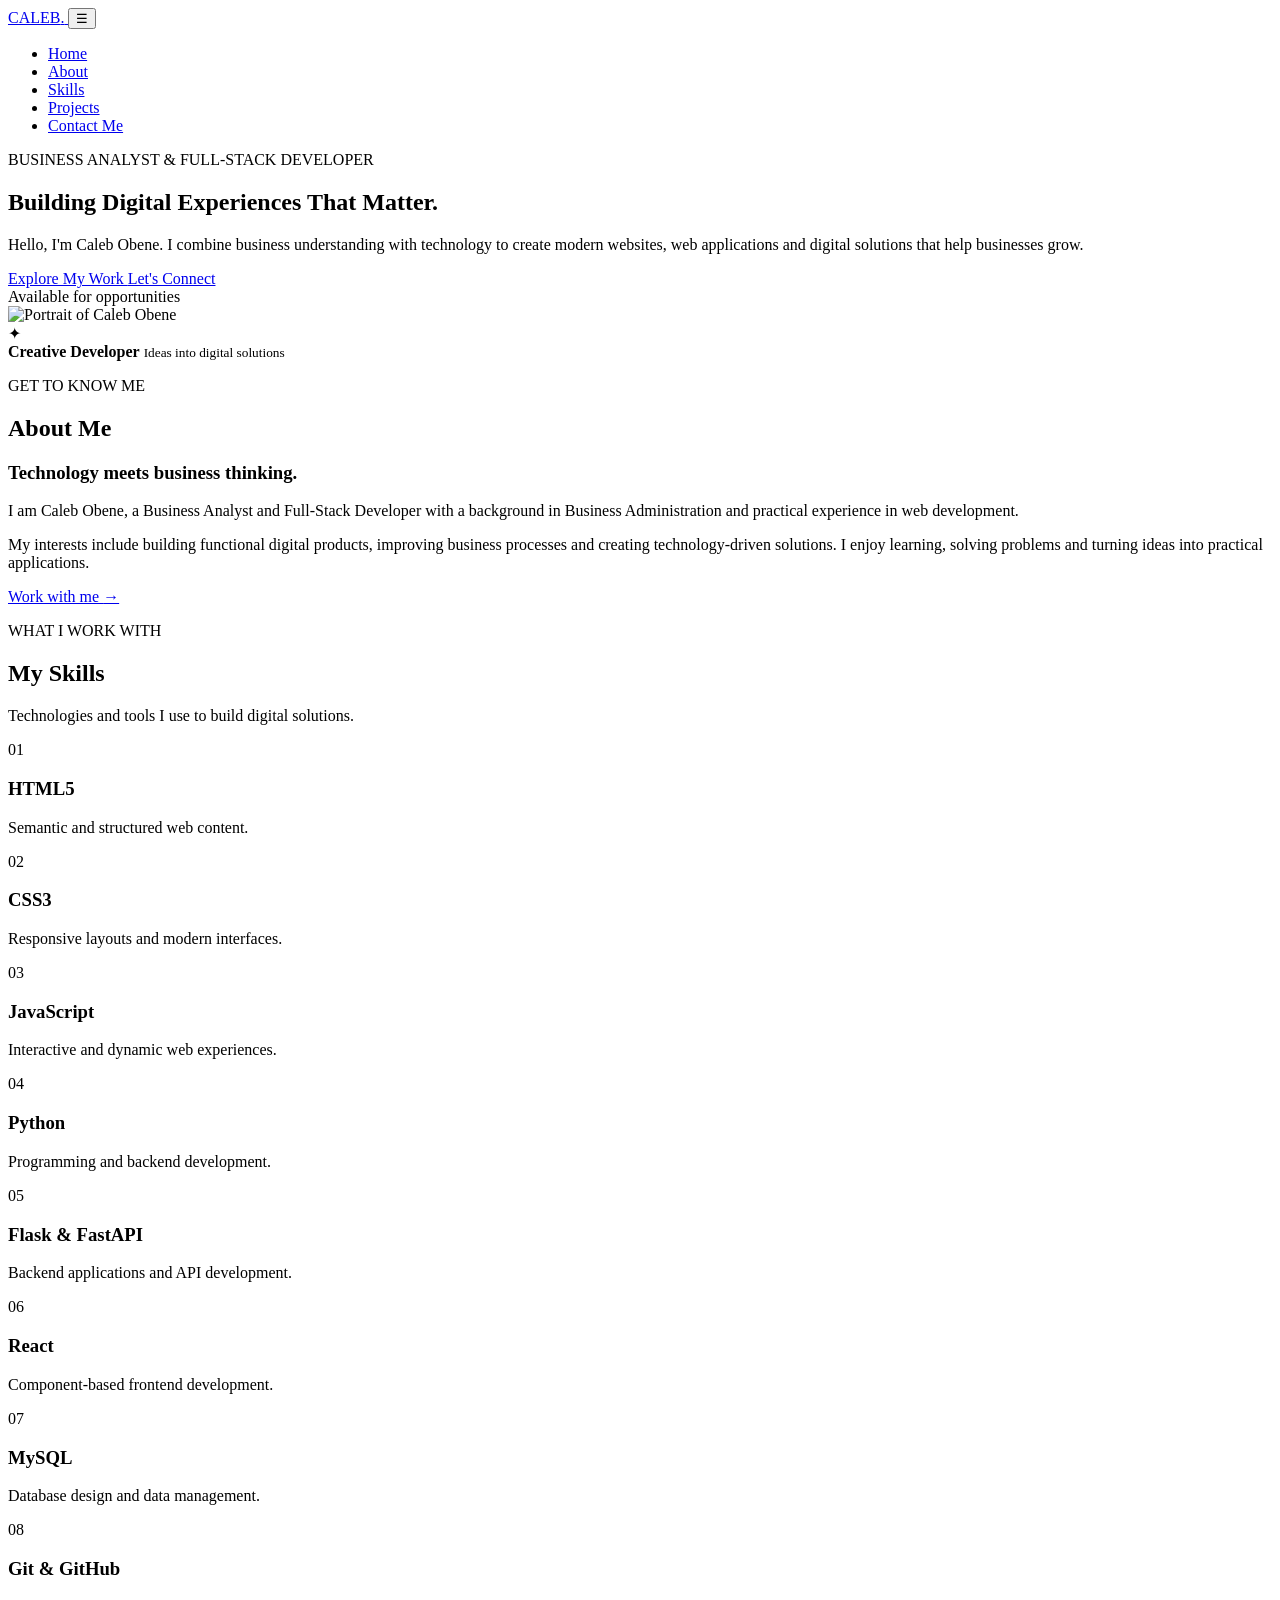
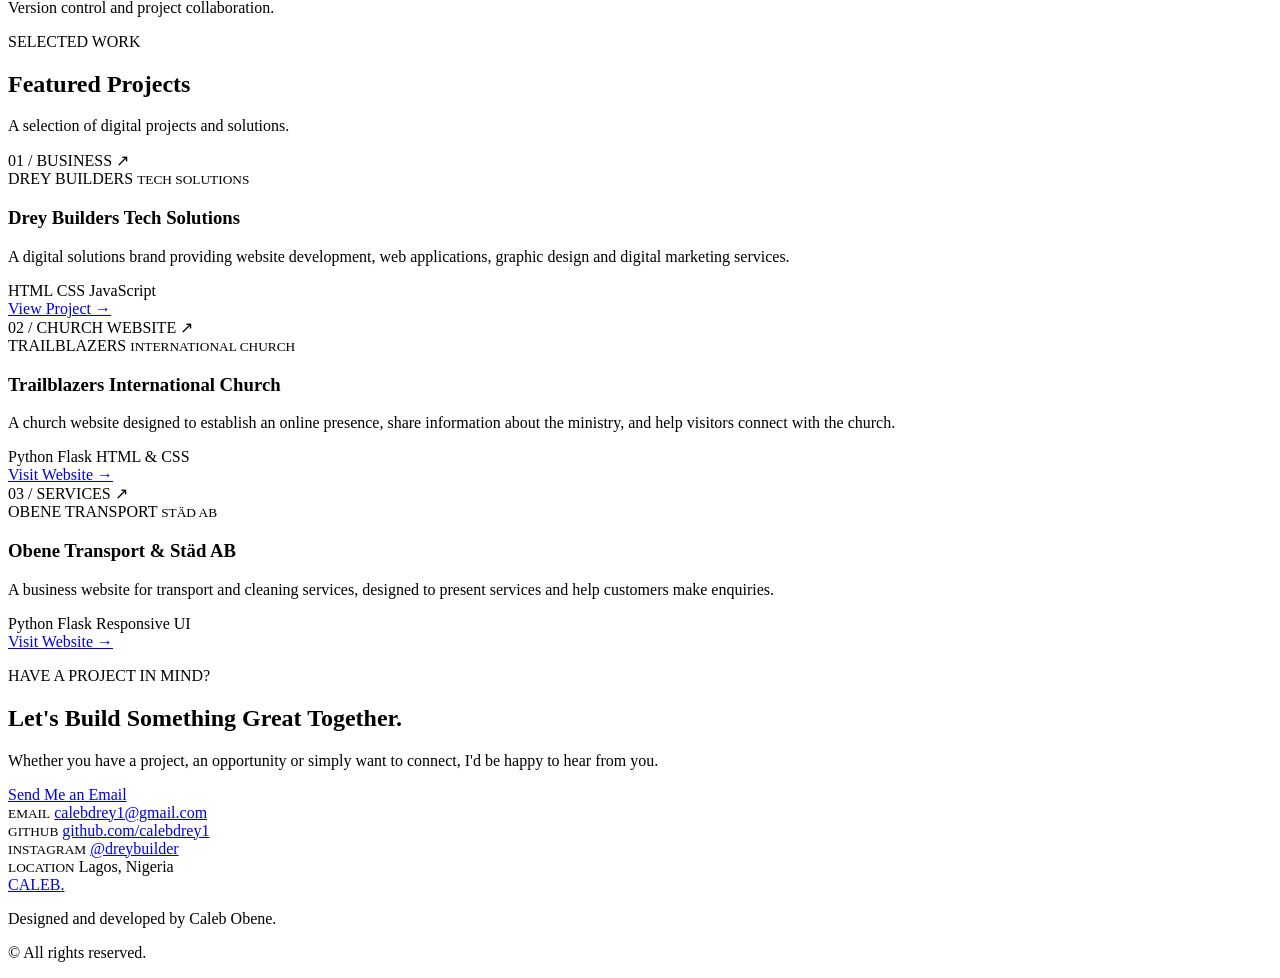
==== WebDev-L1-Portfolio/index.html @ 24cdea8c "Create index.html" ====
<!DOCTYPE html>
<html lang="en">
<head>
    <meta charset="UTF-8">
    <meta name="viewport" content="width=device-width, initial-scale=1.0">

    <meta name="description" content="Caleb Obene is a Business Analyst and Full-Stack Developer building modern websites, web applications and digital solutions.">
    <meta name="keywords" content="Caleb Obene, Full Stack Developer, Business Analyst, Web Developer, Python, Flask, React, Drey Builders">
    <meta name="author" content="Caleb Obene">

    <title>Caleb Obene | Full-Stack Developer</title>

    <link rel="preconnect" href="https://fonts.googleapis.com">
    <link rel="preconnect" href="https://fonts.gstatic.com" crossorigin>

    <link href="https://fonts.googleapis.com/css2?family=DM+Sans:wght@400;500;600;700&family=Space+Grotesk:wght@400;500;600;700&display=swap" rel="stylesheet">

    <link rel="stylesheet" href="style.css">
</head>

<body>

    <!-- NAVIGATION -->
    <header class="header">
        <nav class="navbar container">

            <a href="#home" class="logo">
                CALEB<span>.</span>
            </a>

            <button class="menu-toggle" id="menu-toggle"
                aria-label="Toggle navigation"
                aria-expanded="false">
                ☰
            </button>

            <ul class="nav-links" id="nav-links">
                <li><a href="#home">Home</a></li>
                <li><a href="#about">About</a></li>
                <li><a href="#skills">Skills</a></li>
                <li><a href="#projects">Projects</a></li>
                <li><a href="#contact" class="nav-contact">Contact Me</a></li>
            </ul>

        </nav>
    </header>


    <main>

        <!-- HERO SECTION -->
        <section class="hero container" id="home">

            <div class="hero-content">

                <p class="eyebrow">
                    BUSINESS ANALYST & FULL-STACK DEVELOPER
                </p>

                <h1>
                    Building Digital
                    <span>Experiences</span>
                    That Matter.
                </h1>

                <p class="hero-description">
                    Hello, I'm Caleb Obene. I combine business understanding
                    with technology to create modern websites, web applications
                    and digital solutions that help businesses grow.
                </p>

                <div class="hero-buttons">
                    <a href="#projects" class="btn btn-primary">
                        Explore My Work
                    </a>

                    <a href="#contact" class="btn btn-outline">
                        Let's Connect
                    </a>
                </div>

                <div class="hero-status">
                    <span class="status-dot"></span>
                    Available for opportunities
                </div>

            </div>


            <div class="hero-image">

                <div class="image-frame">
                    <img src="images/caleb.jpg"
                         alt="Portrait of Caleb Obene"
                         class="profile-photo">
                </div>

                <div class="floating-card">
                    <span class="floating-icon">✦</span>
                    <div>
                        <strong>Creative Developer</strong>
                        <small>Ideas into digital solutions</small>
                    </div>
                </div>

                <div class="image-decoration"></div>

            </div>

        </section>


        <!-- ABOUT SECTION -->
        <section class="section about-section" id="about">

            <div class="container">

                <div class="section-heading">
                    <p class="eyebrow">GET TO KNOW ME</p>
                    <h2>About <span>Me</span></h2>
                </div>

                <div class="about-content">

                    <div class="about-label">
                        <h3>Technology meets business thinking.</h3>
                    </div>

                    <div class="about-description">
                        <p>
                            I am Caleb Obene, a Business Analyst and Full-Stack
                            Developer with a background in Business Administration
                            and practical experience in web development.
                        </p>

                        <p>
                            My interests include building functional digital
                            products, improving business processes and creating
                            technology-driven solutions. I enjoy learning,
                            solving problems and turning ideas into practical
                            applications.
                        </p>

                        <a href="#contact" class="text-link">
                            Work with me <span>→</span>
                        </a>
                    </div>

                </div>

            </div>

        </section>


        <!-- SKILLS SECTION -->
        <section class="section skills-section" id="skills">

            <div class="container">

                <div class="section-heading">
                    <p class="eyebrow">WHAT I WORK WITH</p>
                    <h2>My <span>Skills</span></h2>
                    <p class="section-subtitle">
                        Technologies and tools I use to build digital solutions.
                    </p>
                </div>

                <div class="skills-grid">

                    <div class="skill-card">
                        <span class="skill-number">01</span>
                        <h3>HTML5</h3>
                        <p>Semantic and structured web content.</p>
                    </div>

                    <div class="skill-card">
                        <span class="skill-number">02</span>
                        <h3>CSS3</h3>
                        <p>Responsive layouts and modern interfaces.</p>
                    </div>

                    <div class="skill-card">
                        <span class="skill-number">03</span>
                        <h3>JavaScript</h3>
                        <p>Interactive and dynamic web experiences.</p>
                    </div>

                    <div class="skill-card">
                        <span class="skill-number">04</span>
                        <h3>Python</h3>
                        <p>Programming and backend development.</p>
                    </div>

                    <div class="skill-card">
                        <span class="skill-number">05</span>
                        <h3>Flask & FastAPI</h3>
                        <p>Backend applications and API development.</p>
                    </div>

                    <div class="skill-card">
                        <span class="skill-number">06</span>
                        <h3>React</h3>
                        <p>Component-based frontend development.</p>
                    </div>

                    <div class="skill-card">
                        <span class="skill-number">07</span>
                        <h3>MySQL</h3>
                        <p>Database design and data management.</p>
                    </div>

                    <div class="skill-card">
                        <span class="skill-number">08</span>
                        <h3>Git & GitHub</h3>
                        <p>Version control and project collaboration.</p>
                    </div>

                </div>

            </div>

        </section>


        <!-- PROJECTS SECTION -->
        <section class="section projects-section" id="projects">

            <div class="container">

                <div class="section-heading">
                    <p class="eyebrow">SELECTED WORK</p>
                    <h2>Featured <span>Projects</span></h2>
                    <p class="section-subtitle">
                        A selection of digital projects and solutions.
                    </p>
                </div>

                <div class="projects-grid">

                    <!-- PROJECT 1 -->
                    <article class="project-card">

                        <div class="project-top">
                            <span class="project-category">01 / BUSINESS</span>
                            <span class="project-arrow">↗</span>
                        </div>

                        <div class="project-visual visual-one">
                            <span>DREY BUILDERS</span>
                            <small>TECH SOLUTIONS</small>
                        </div>

                        <div class="project-info">
                            <h3>Drey Builders Tech Solutions</h3>

                            <p>
                                A digital solutions brand providing website
                                development, web applications, graphic design
                                and digital marketing services.
                            </p>

                            <div class="project-tags">
                                <span>HTML</span>
                                <span>CSS</span>
                                <span>JavaScript</span>
                            </div>

                            <a href="https://calebdrey1.github.io/dreycaleb/index.html"
                               target="_blank" rel="noopener noreferrer"
                               class="project-link">
                                View Project →
                            </a>
                        </div>

                    </article>


                                        
                    <!-- PROJECT 2 -->
                    <article class="project-card">

                        <div class="project-top">
                            <span class="project-category">02 / CHURCH WEBSITE</span>
                            <span class="project-arrow">↗</span>
                        </div>

                        <div class="project-visual visual-two">
                            <span>TRAILBLAZERS</span>
                            <small>INTERNATIONAL CHURCH</small>
                        </div>

                        <div class="project-info">
                            <h3>Trailblazers International Church</h3>

                            <p>
                                A church website designed to establish an online presence,
                                share information about the ministry, and help visitors
                                connect with the church.
                            </p>

                            <div class="project-tags">
                                <span>Python</span>
                                <span>Flask</span>
                                <span>HTML & CSS</span>
                            </div>

                            <a href="https://tic.com.ng"
                            target="_blank"
                            rel="noopener noreferrer"
                            class="project-link">
                                Visit Website →
                            </a>
                        </div>

                    </article>



                    <!-- PROJECT 3 -->
                    <article class="project-card">

                        <div class="project-top">
                            <span class="project-category">03 / SERVICES</span>
                            <span class="project-arrow">↗</span>
                        </div>

                        <div class="project-visual visual-three">
                            <span>OBENE TRANSPORT</span>
                            <small>STÄD AB</small>
                        </div>

                        <div class="project-info">
                            <h3>Obene Transport & Städ AB</h3>

                            <p>
                                A business website for transport and cleaning
                                services, designed to present services and
                                help customers make enquiries.
                            </p>

                            <div class="project-tags">
                                <span>Python</span>
                                <span>Flask</span>
                                <span>Responsive UI</span>
                            </div>

                            <a href="https://obenetransport.se"
                               target="_blank" rel="noopener noreferrer"
                               class="project-link">
                                Visit Website →
                            </a>
                        </div>

                    </article>

                </div>

            </div>

        </section>


        <!-- CONTACT SECTION -->
        <section class="section contact-section" id="contact">

            <div class="container contact-container">

                <div class="contact-content">

                    <p class="eyebrow">HAVE A PROJECT IN MIND?</p>

                    <h2>
                        Let's Build Something
                        <span>Great Together.</span>
                    </h2>

                    <p>
                        Whether you have a project, an opportunity or simply
                        want to connect, I'd be happy to hear from you.
                    </p>

                    <a href="mailto:calebdrey1@gmail.com"
                       class="btn btn-primary">
                        Send Me an Email
                    </a>

                </div>

                <div class="contact-details">

                    <div class="contact-item">
                        <small>EMAIL</small>
                        <a href="mailto:calebdrey1@gmail.com">
                            calebdrey1@gmail.com
                        </a>
                    </div>

                    <div class="contact-item">
                        <small>GITHUB</small>
                        <a href="https://github.com/calebdrey1"
                           target="_blank" rel="noopener noreferrer">
                            github.com/calebdrey1
                        </a>
                    </div>

                    <div class="contact-item">
                        <small>INSTAGRAM</small>
                        <a href="https://www.instagram.com/dreybuilder/"
                           target="_blank" rel="noopener noreferrer">
                            @dreybuilder
                        </a>
                    </div>

                    <div class="contact-item">
                        <small>LOCATION</small>
                        <span>Lagos, Nigeria</span>
                    </div>

                </div>

            </div>

        </section>

    </main>


    <!-- FOOTER -->
    <footer class="footer">

        <div class="container footer-content">

            <a href="#home" class="logo">
                CALEB<span>.</span>
            </a>

            <p>
                Designed and developed by Caleb Obene.
            </p>

            <p>
                © <span id="current-year"></span> All rights reserved.
            </p>

        </div>

    </footer>


    <script src="script.js"></script>

</body>
</html>
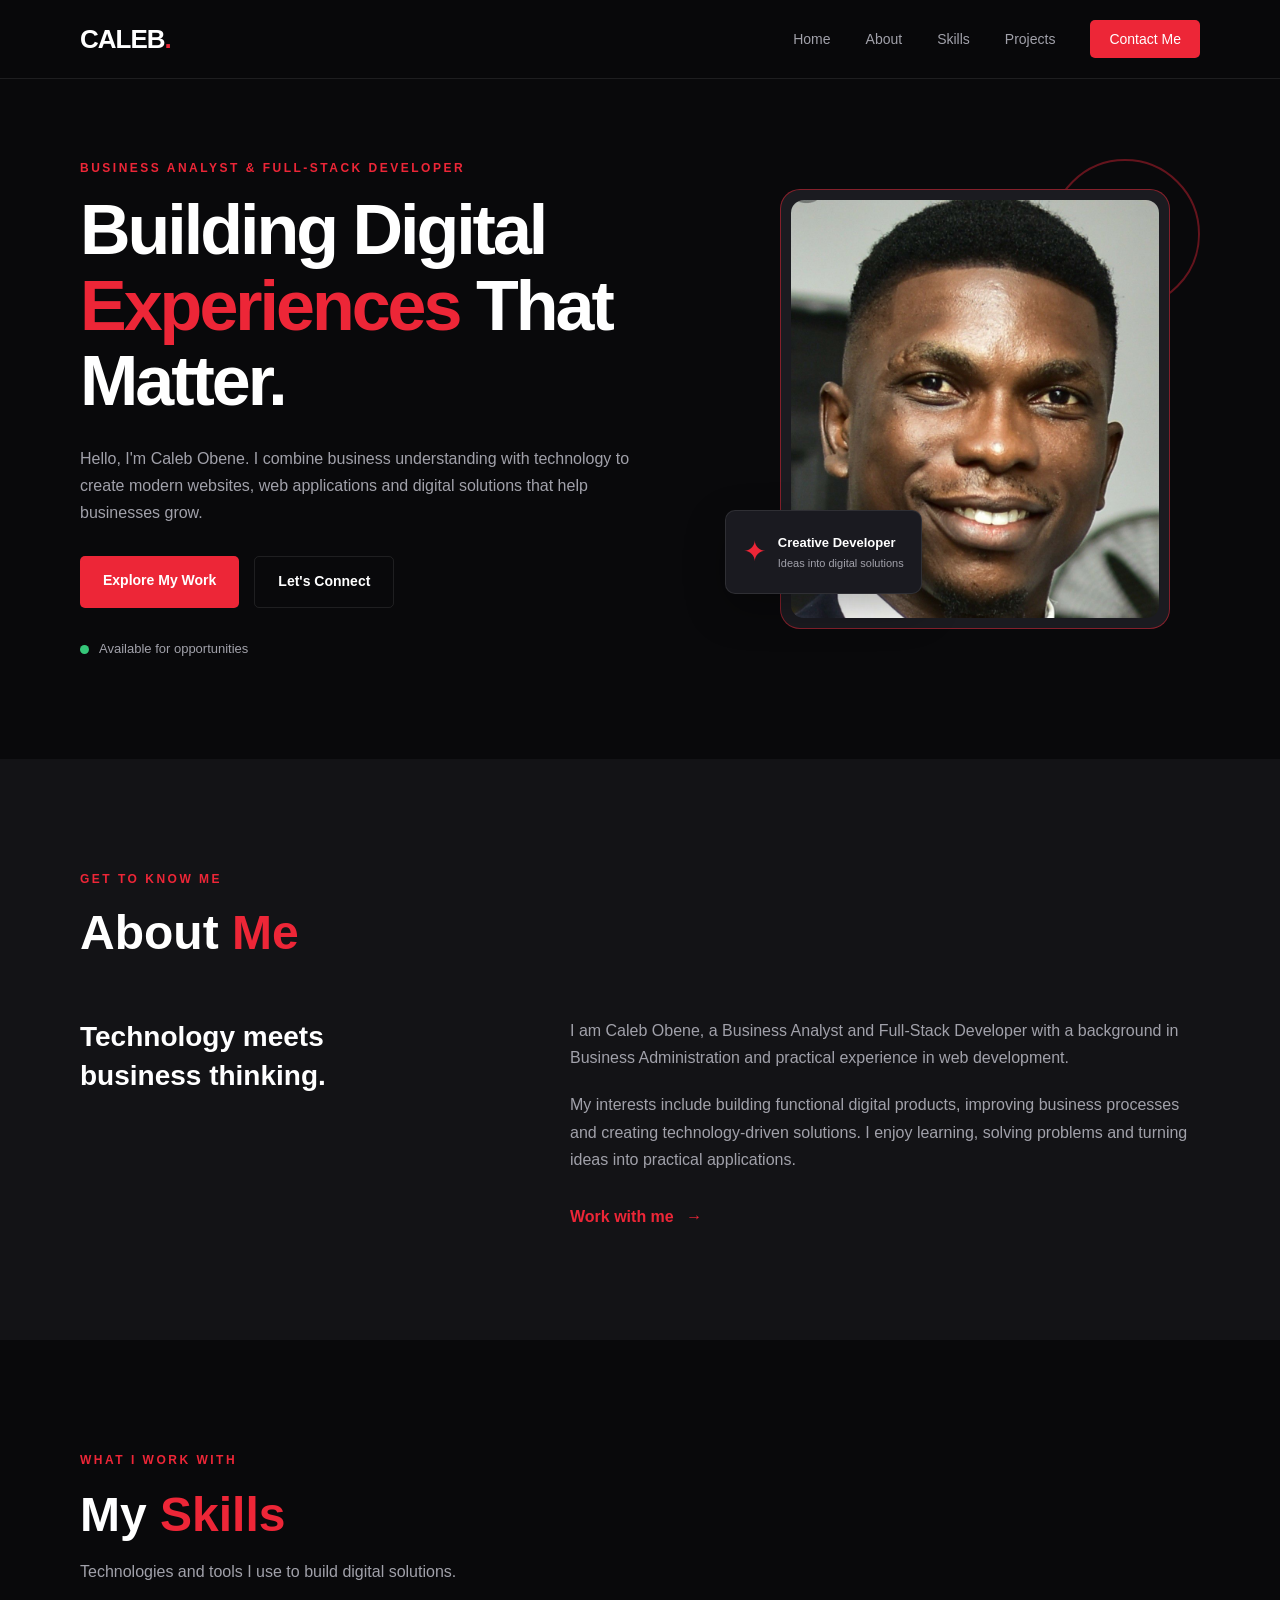
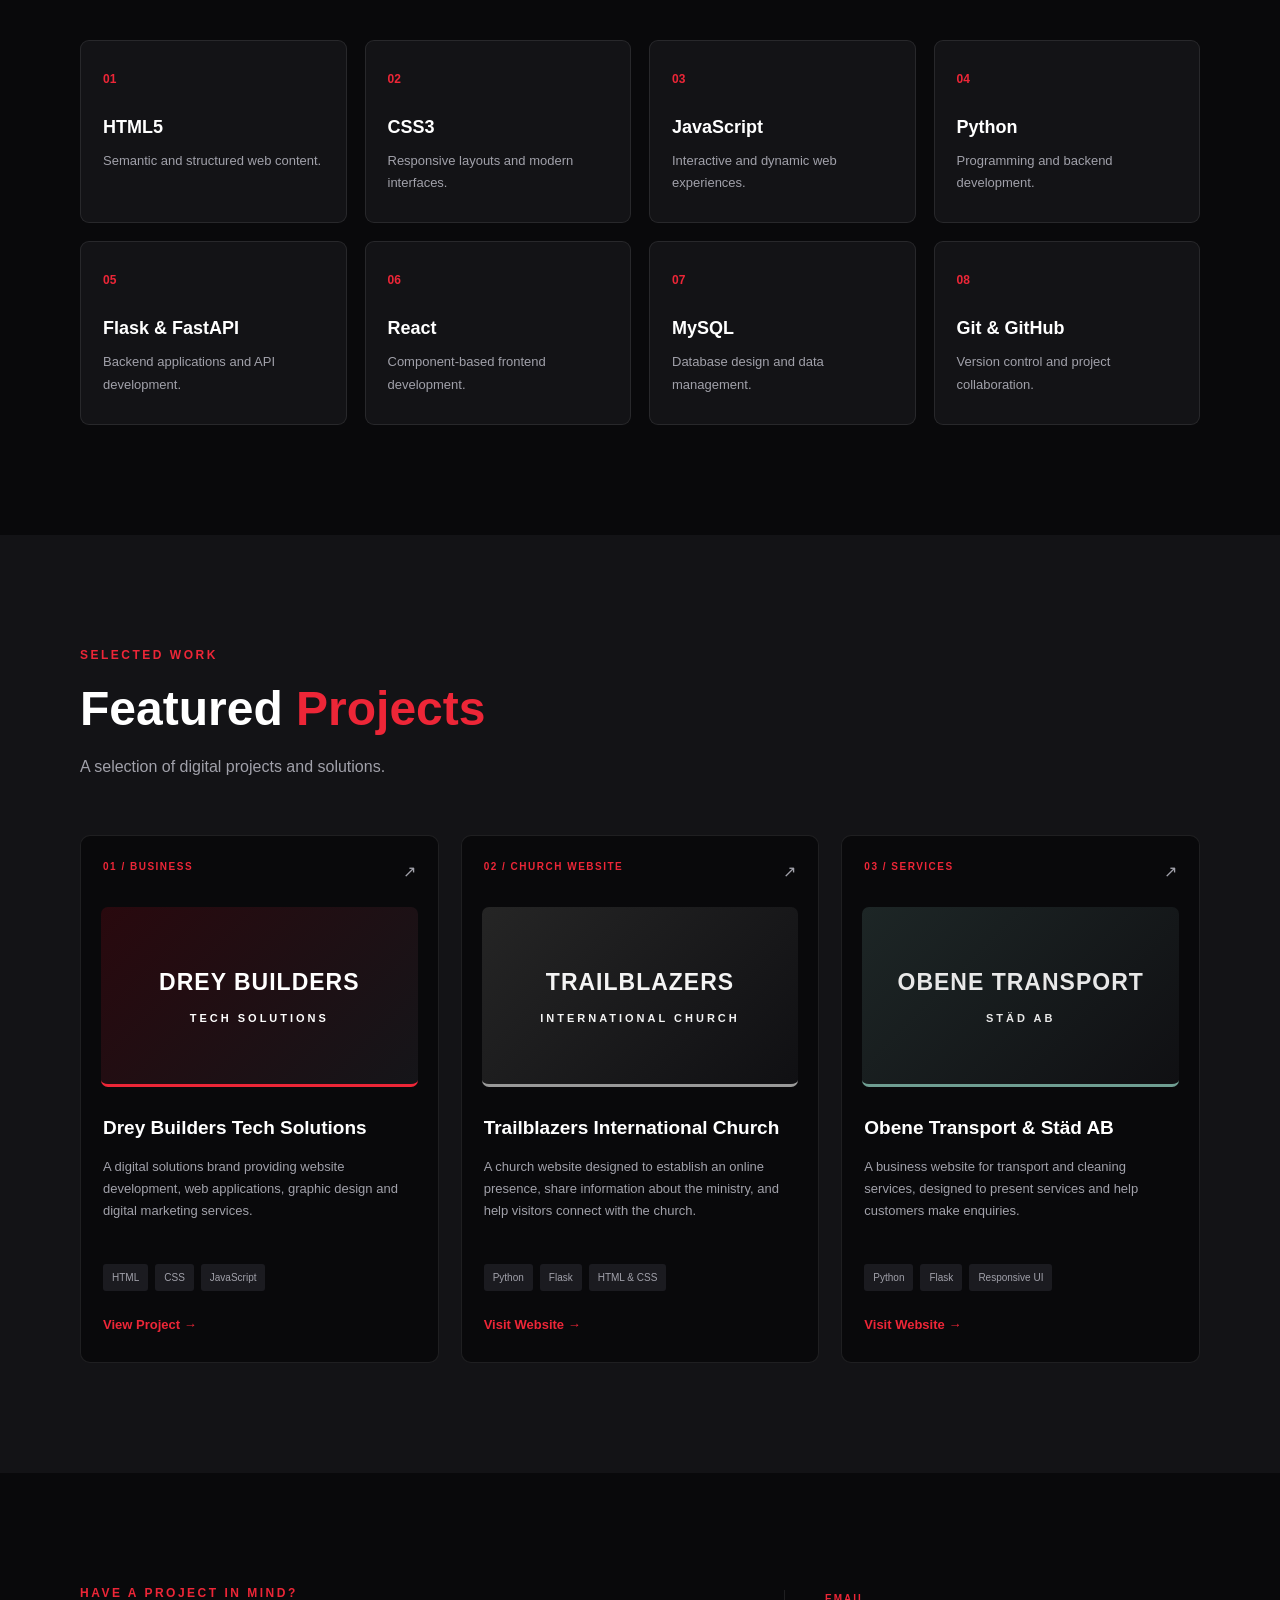
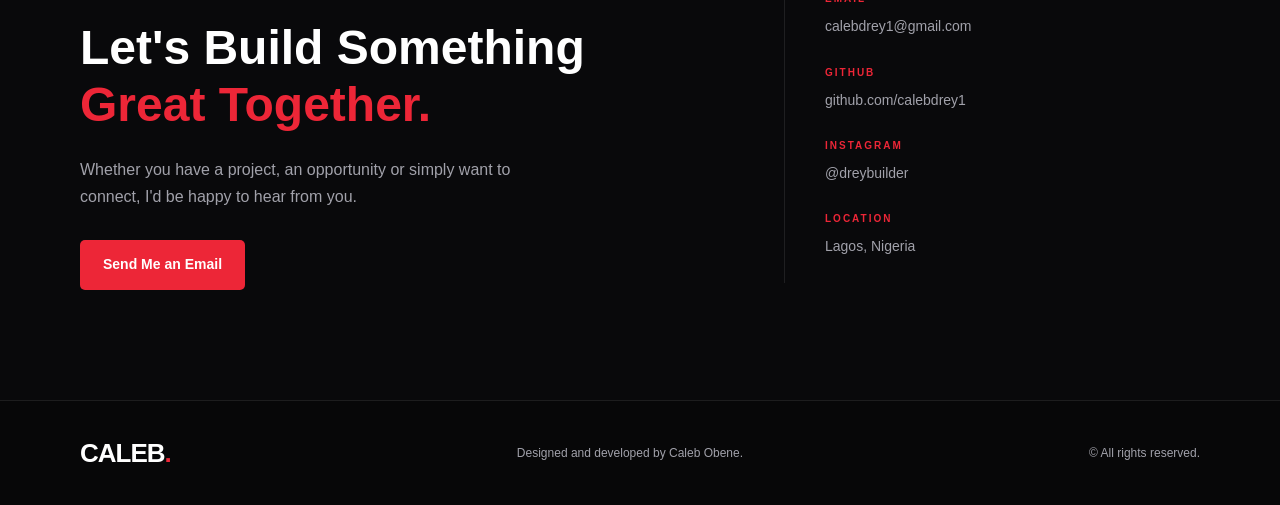
==== commit 64c16699: "Update index.html" ====
--- a/WebDev-L1-Portfolio/index.html
+++ b/WebDev-L1-Portfolio/index.html
@@ -91,7 +91,7 @@
             <div class="hero-image">
 
                 <div class="image-frame">
-                    <img src="images/caleb.jpg"
+                    <img src="caleb.jpg"
                          alt="Portrait of Caleb Obene"
                          class="profile-photo">
                 </div>
--- a/WebDev-L1-Portfolio/style.css
+++ b/WebDev-L1-Portfolio/style.css
@@ -0,0 +1,760 @@
+
+/* =========================
+   GLOBAL SETTINGS
+========================= */
+
+:root {
+    --background: #09090b;
+    --surface: #131316;
+    --surface-light: #1b1b20;
+    --red: #ed2637;
+    --white: #ffffff;
+    --muted: #a1a1aa;
+    --border: rgba(255, 255, 255, 0.09);
+}
+
+* {
+    margin: 0;
+    padding: 0;
+    box-sizing: border-box;
+    scroll-behavior: smooth;
+}
+
+body {
+    background: var(--background);
+    color: var(--white);
+    font-family: "DM Sans", sans-serif;
+    line-height: 1.7;
+}
+
+a {
+    color: inherit;
+    text-decoration: none;
+}
+
+ul {
+    list-style: none;
+}
+
+img {
+    max-width: 100%;
+}
+
+.container {
+    width: min(1120px, 90%);
+    margin: auto;
+}
+
+.section {
+    padding: 110px 0;
+}
+
+.eyebrow {
+    color: var(--red);
+    font-size: 12px;
+    font-weight: 700;
+    letter-spacing: 2.5px;
+    margin-bottom: 15px;
+}
+
+h1, h2, h3, .logo {
+    font-family: "Space Grotesk", sans-serif;
+}
+
+h2 {
+    font-size: clamp(34px, 5vw, 48px);
+    line-height: 1.2;
+}
+
+h2 span,
+h1 span {
+    color: var(--red);
+}
+
+.section-subtitle {
+    color: var(--muted);
+    margin-top: 15px;
+}
+
+
+/* =========================
+   NAVIGATION
+========================= */
+
+.header {
+    position: sticky;
+    top: 0;
+    z-index: 1000;
+    background: rgba(9, 9, 11, 0.94);
+    border-bottom: 1px solid var(--border);
+    backdrop-filter: blur(15px);
+}
+
+.navbar {
+    min-height: 78px;
+    display: flex;
+    justify-content: space-between;
+    align-items: center;
+}
+
+.logo {
+    font-size: 26px;
+    font-weight: 700;
+    letter-spacing: -1px;
+}
+
+.logo span {
+    color: var(--red);
+}
+
+.nav-links {
+    display: flex;
+    align-items: center;
+    gap: 35px;
+}
+
+.nav-links a {
+    font-size: 14px;
+    color: var(--muted);
+    transition: 0.3s;
+}
+
+.nav-links a:hover {
+    color: var(--red);
+}
+
+.nav-links .nav-contact {
+    color: white;
+    background: var(--red);
+    padding: 11px 19px;
+    border-radius: 5px;
+}
+
+.nav-links .nav-contact:hover {
+    background: #c91929;
+    color: white;
+}
+
+.menu-toggle {
+    display: none;
+    border: none;
+    background: none;
+    color: white;
+    font-size: 28px;
+    cursor: pointer;
+}
+
+
+/* =========================
+   HERO SECTION
+========================= */
+
+.hero {
+    min-height: 680px;
+    display: grid;
+    grid-template-columns: 1.15fr 0.85fr;
+    align-items: center;
+    gap: 60px;
+    padding-top: 65px;
+    padding-bottom: 85px;
+}
+
+.hero h1 {
+    font-size: clamp(42px, 6vw, 70px);
+    line-height: 1.08;
+    letter-spacing: -3px;
+    margin-bottom: 25px;
+}
+
+.hero-description {
+    color: var(--muted);
+    max-width: 570px;
+    font-size: 16px;
+    margin-bottom: 30px;
+}
+
+.hero-buttons {
+    display: flex;
+    flex-wrap: wrap;
+    gap: 15px;
+}
+
+.btn {
+    display: inline-block;
+    padding: 13px 23px;
+    border-radius: 5px;
+    font-size: 14px;
+    font-weight: 700;
+    transition: 0.3s;
+}
+
+.btn-primary {
+    background: var(--red);
+    color: white;
+}
+
+.btn-primary:hover {
+    background: #c91929;
+    transform: translateY(-3px);
+}
+
+.btn-outline {
+    border: 1px solid var(--border);
+}
+
+.btn-outline:hover {
+    border-color: var(--red);
+    color: var(--red);
+}
+
+.hero-status {
+    margin-top: 30px;
+    display: flex;
+    align-items: center;
+    gap: 10px;
+    color: var(--muted);
+    font-size: 13px;
+}
+
+.status-dot {
+    width: 9px;
+    height: 9px;
+    background: #35c779;
+    border-radius: 50%;
+}
+
+
+/* =========================
+   PROFILE IMAGE
+========================= */
+
+.hero-image {
+    position: relative;
+    width: 100%;
+    max-width: 390px;
+    margin: auto;
+}
+
+.image-frame {
+    position: relative;
+    z-index: 2;
+    width: 100%;
+    height: 440px;
+    padding: 10px;
+    background: var(--surface-light);
+    border: 1px solid rgba(237, 38, 55, 0.5);
+    border-radius: 20px;
+    overflow: hidden;
+}
+
+.profile-photo {
+    width: 100%;
+    height: 100%;
+    object-fit: cover;
+    object-position: center top;
+    border-radius: 13px;
+    display: block;
+}
+
+.floating-card {
+    position: absolute;
+    z-index: 3;
+    bottom: 35px;
+    left: -55px;
+    display: flex;
+    align-items: center;
+    gap: 12px;
+    padding: 17px;
+    background: #1a1a20;
+    border: 1px solid var(--border);
+    border-radius: 10px;
+    box-shadow: 0 15px 40px rgba(0,0,0,0.3);
+}
+
+.floating-icon {
+    font-size: 28px;
+    color: var(--red);
+}
+
+.floating-card strong,
+.floating-card small {
+    display: block;
+}
+
+.floating-card strong {
+    font-size: 13px;
+}
+
+.floating-card small {
+    color: var(--muted);
+    font-size: 11px;
+}
+
+.image-decoration {
+    position: absolute;
+    width: 150px;
+    height: 150px;
+    right: -30px;
+    top: -30px;
+    border: 2px solid var(--red);
+    border-radius: 50%;
+    opacity: 0.4;
+}
+
+
+/* =========================
+   SECTION HEADINGS
+========================= */
+
+.section-heading {
+    margin-bottom: 55px;
+}
+
+.section-heading h2 {
+    margin-bottom: 10px;
+}
+
+
+/* =========================
+   ABOUT SECTION
+========================= */
+
+.about-section {
+    background: var(--surface);
+}
+
+.about-content {
+    display: grid;
+    grid-template-columns: 0.8fr 1.2fr;
+    gap: 70px;
+}
+
+.about-label h3 {
+    font-size: 28px;
+    line-height: 1.4;
+    max-width: 350px;
+}
+
+.about-description p {
+    color: var(--muted);
+    margin-bottom: 20px;
+}
+
+.text-link {
+    display: inline-block;
+    color: var(--red);
+    font-weight: 700;
+    margin-top: 10px;
+}
+
+.text-link span {
+    margin-left: 8px;
+}
+
+
+/* =========================
+   SKILLS SECTION
+========================= */
+
+.skills-grid {
+    display: grid;
+    grid-template-columns: repeat(4, 1fr);
+    gap: 18px;
+}
+
+.skill-card {
+    padding: 28px 22px;
+    min-height: 175px;
+    background: var(--surface);
+    border: 1px solid var(--border);
+    border-radius: 9px;
+    transition: 0.3s;
+}
+
+.skill-card:hover {
+    border-color: var(--red);
+    transform: translateY(-5px);
+}
+
+.skill-number {
+    display: block;
+    color: var(--red);
+    font-size: 12px;
+    font-weight: 700;
+    margin-bottom: 22px;
+}
+
+.skill-card h3 {
+    font-size: 18px;
+    margin-bottom: 8px;
+}
+
+.skill-card p {
+    color: var(--muted);
+    font-size: 13px;
+}
+
+
+/* =========================
+   PROJECTS SECTION
+========================= */
+
+.projects-section {
+    background: var(--surface);
+}
+
+.projects-grid {
+    display: grid;
+    grid-template-columns: repeat(3, 1fr);
+    gap: 22px;
+}
+
+.project-card {
+    background: var(--background);
+    border: 1px solid var(--border);
+    border-radius: 10px;
+    overflow: hidden;
+    transition: 0.3s;
+}
+
+.project-card:hover {
+    border-color: rgba(237, 38, 55, 0.7);
+    transform: translateY(-5px);
+}
+
+.project-top {
+    display: flex;
+    justify-content: space-between;
+    padding: 22px 22px 12px;
+}
+
+.project-category {
+    font-size: 10px;
+    letter-spacing: 1.5px;
+    color: var(--red);
+    font-weight: 700;
+}
+
+.project-arrow {
+    color: var(--muted);
+}
+
+.project-visual {
+    height: 180px;
+    margin: 10px 20px;
+    border-radius: 7px;
+    display: flex;
+    flex-direction: column;
+    justify-content: center;
+    align-items: center;
+    text-align: center;
+    font-family: "Space Grotesk", sans-serif;
+    font-weight: 700;
+    font-size: 23px;
+    letter-spacing: 1px;
+    padding: 10px;
+}
+
+.project-visual small {
+    font-size: 11px;
+    letter-spacing: 3px;
+    margin-top: 7px;
+}
+
+.visual-one {
+    background: linear-gradient(135deg, #29090e, #151519);
+    color: white;
+    border-bottom: 3px solid var(--red);
+}
+
+.visual-two {
+    background: linear-gradient(135deg, #252525, #101013);
+    color: #f4f4f4;
+    border-bottom: 3px solid #999;
+}
+
+.visual-three {
+    background: linear-gradient(135deg, #1d2626, #101013);
+    color: #e8e8e8;
+    border-bottom: 3px solid #6f9e92;
+}
+
+.project-info {
+    padding: 15px 22px 25px;
+}
+
+.project-info h3 {
+    font-size: 19px;
+    margin-bottom: 12px;
+}
+
+.project-info p {
+    color: var(--muted);
+    font-size: 13px;
+    min-height: 90px;
+}
+
+.project-tags {
+    display: flex;
+    flex-wrap: wrap;
+    gap: 7px;
+    margin: 18px 0;
+}
+
+.project-tags span {
+    background: var(--surface-light);
+    color: var(--muted);
+    font-size: 10px;
+    padding: 5px 9px;
+    border-radius: 3px;
+}
+
+.project-link {
+    display: inline-block;
+    color: var(--red);
+    font-size: 13px;
+    font-weight: 700;
+    margin-top: 5px;
+}
+
+.project-link:hover {
+    color: white;
+}
+
+
+/* =========================
+   CONTACT SECTION
+========================= */
+
+.contact-container {
+    display: grid;
+    grid-template-columns: 1.2fr 0.8fr;
+    gap: 80px;
+    align-items: center;
+}
+
+.contact-content h2 {
+    max-width: 600px;
+    margin-bottom: 22px;
+}
+
+.contact-content > p:not(.eyebrow) {
+    color: var(--muted);
+    max-width: 480px;
+    margin-bottom: 30px;
+}
+
+.contact-details {
+    border-left: 1px solid var(--border);
+    padding-left: 40px;
+}
+
+.contact-item {
+    margin-bottom: 24px;
+}
+
+.contact-item small {
+    display: block;
+    color: var(--red);
+    font-size: 10px;
+    letter-spacing: 2px;
+    font-weight: 700;
+    margin-bottom: 5px;
+}
+
+.contact-item a,
+.contact-item span {
+    color: var(--muted);
+    font-size: 14px;
+    overflow-wrap: anywhere;
+}
+
+.contact-item a:hover {
+    color: white;
+}
+
+
+/* =========================
+   FOOTER
+========================= */
+
+.footer {
+    border-top: 1px solid var(--border);
+    padding: 30px 0;
+    background: #070708;
+}
+
+.footer-content {
+    display: flex;
+    justify-content: space-between;
+    align-items: center;
+    gap: 20px;
+    flex-wrap: wrap;
+}
+
+.footer-content p {
+    color: var(--muted);
+    font-size: 12px;
+}
+
+
+/* =========================
+   RESPONSIVE DESIGN
+========================= */
+
+@media (max-width: 950px) {
+
+    .hero {
+        gap: 35px;
+    }
+
+    .hero h1 {
+        font-size: 54px;
+    }
+
+    .skills-grid {
+        grid-template-columns: repeat(2, 1fr);
+    }
+
+    .projects-grid {
+        grid-template-columns: repeat(2, 1fr);
+    }
+
+    .contact-container {
+        gap: 40px;
+    }
+}
+
+
+@media (max-width: 700px) {
+
+    .section {
+        padding: 75px 0;
+    }
+
+    .menu-toggle {
+        display: block;
+    }
+
+    .nav-links {
+        position: absolute;
+        display: none;
+        top: 78px;
+        left: 0;
+        width: 100%;
+        padding: 25px 5%;
+        background: #101013;
+        border-bottom: 1px solid var(--border);
+        flex-direction: column;
+        align-items: flex-start;
+        gap: 22px;
+    }
+
+    .nav-links.active {
+        display: flex;
+    }
+
+    .hero {
+        grid-template-columns: 1fr;
+        padding-top: 70px;
+        text-align: center;
+    }
+
+    .hero-content {
+        order: 1;
+    }
+
+    .hero-image {
+        order: 2;
+        max-width: 340px;
+    }
+
+    .hero h1 {
+        font-size: 48px;
+        letter-spacing: -2px;
+    }
+
+    .hero-description {
+        margin-left: auto;
+        margin-right: auto;
+    }
+
+    .hero-buttons,
+    .hero-status {
+        justify-content: center;
+    }
+
+    .image-frame {
+        height: 380px;
+    }
+
+    .floating-card {
+        left: -10px;
+    }
+
+    .about-content {
+        grid-template-columns: 1fr;
+        gap: 25px;
+    }
+
+    .projects-grid {
+        grid-template-columns: 1fr;
+    }
+
+    .project-info p {
+        min-height: auto;
+    }
+
+    .contact-container {
+        grid-template-columns: 1fr;
+        gap: 45px;
+    }
+
+    .contact-details {
+        border-left: none;
+        border-top: 1px solid var(--border);
+        padding: 30px 0 0;
+    }
+
+    .footer-content {
+        flex-direction: column;
+        text-align: center;
+    }
+}
+
+
+@media (max-width: 430px) {
+
+    .container {
+        width: 88%;
+    }
+
+    .hero h1 {
+        font-size: 40px;
+    }
+
+    .hero-description {
+        font-size: 14px;
+    }
+
+    .skills-grid {
+        grid-template-columns: 1fr;
+    }
+
+    .skill-card {
+        min-height: auto;
+    }
+
+    .image-frame {
+        height: 340px;
+    }
+
+    .floating-card {
+        bottom: 15px;
+        left: -15px;
+    }
+
+    .section-heading h2 {
+        font-size: 35px;
+    }
+}
